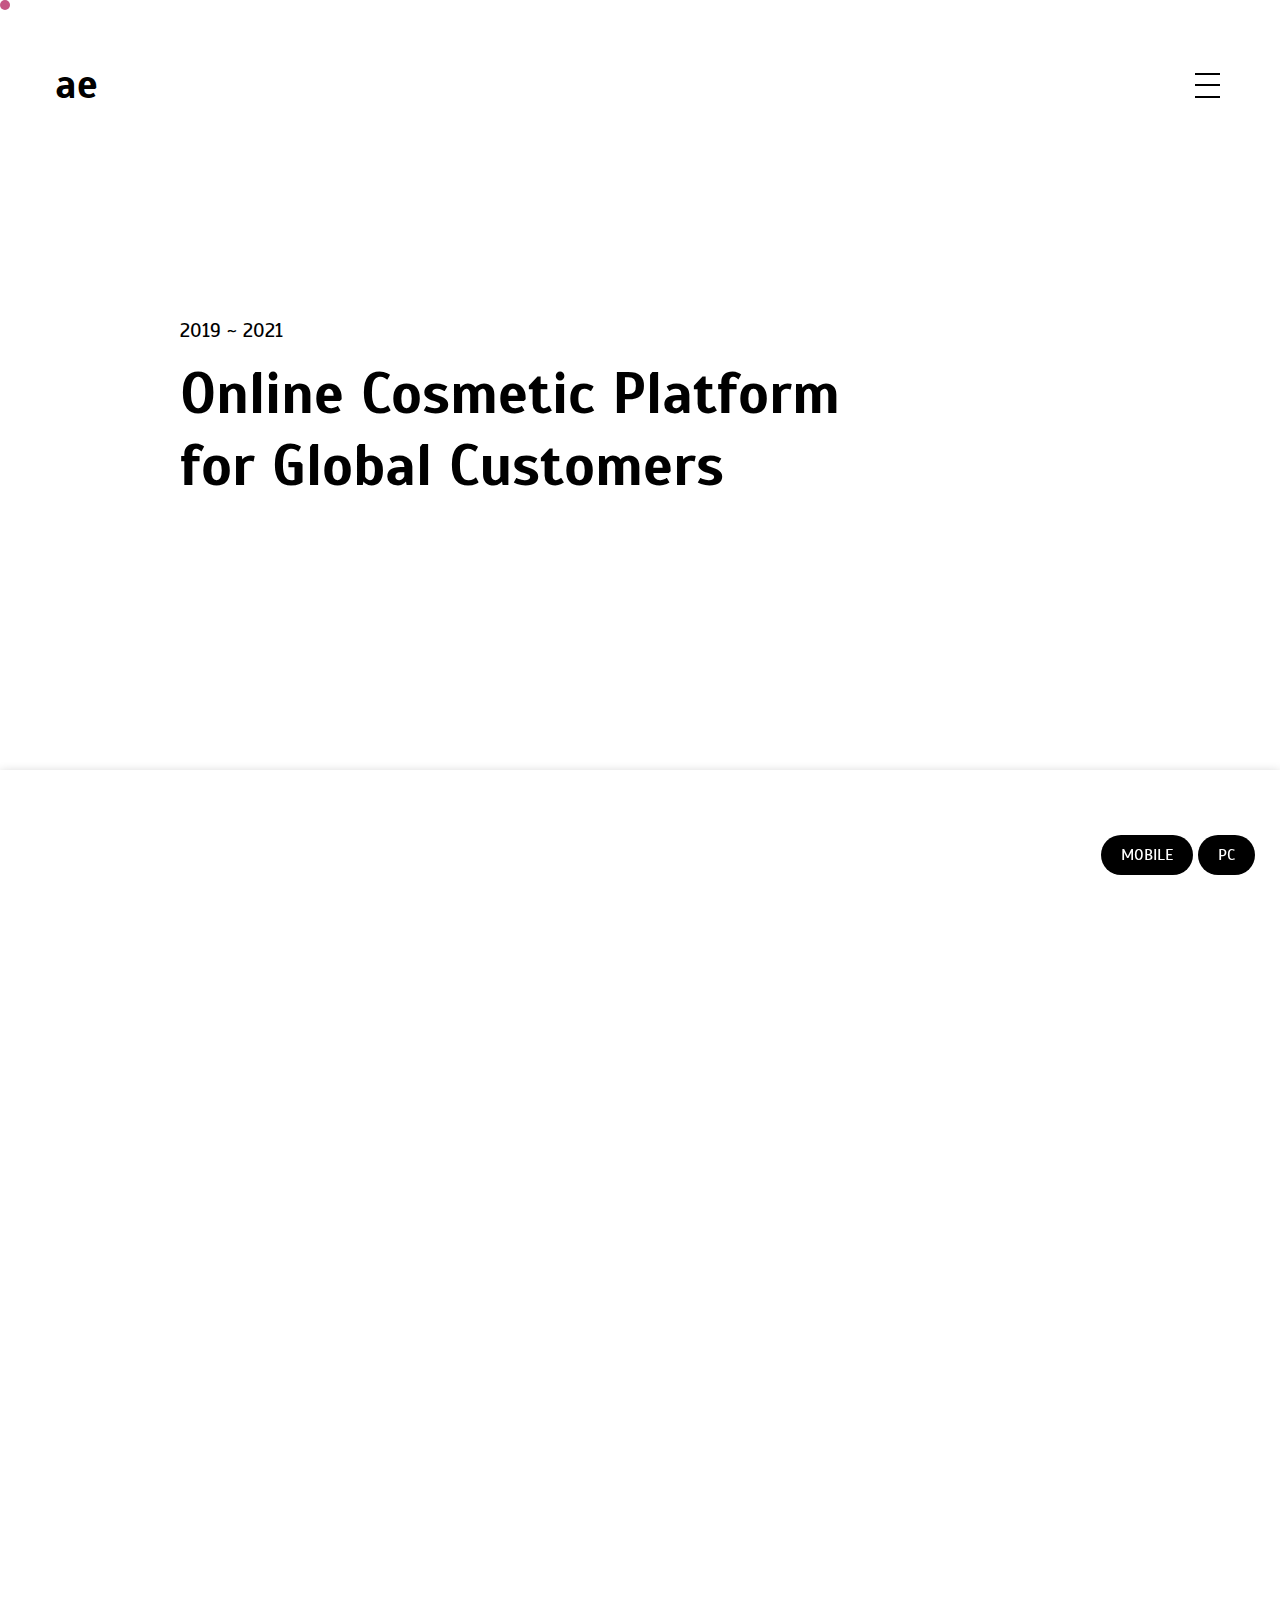
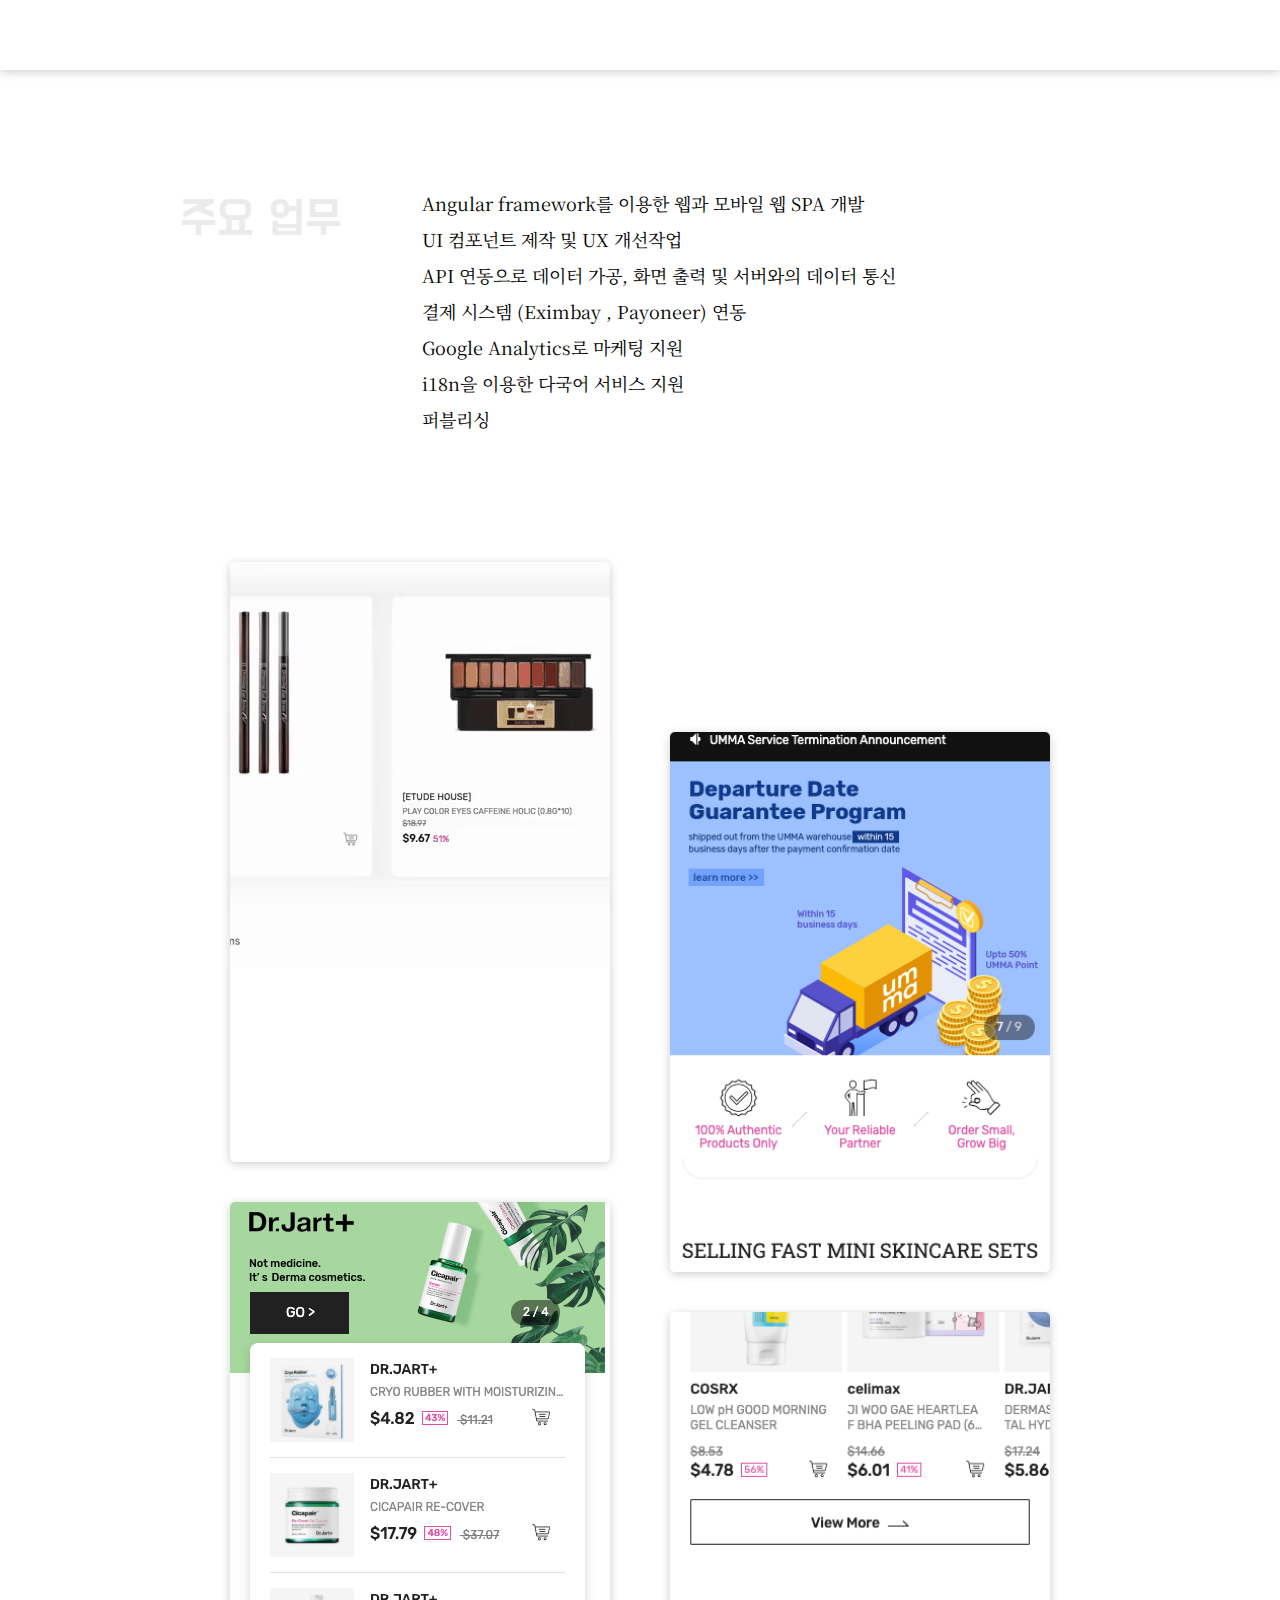
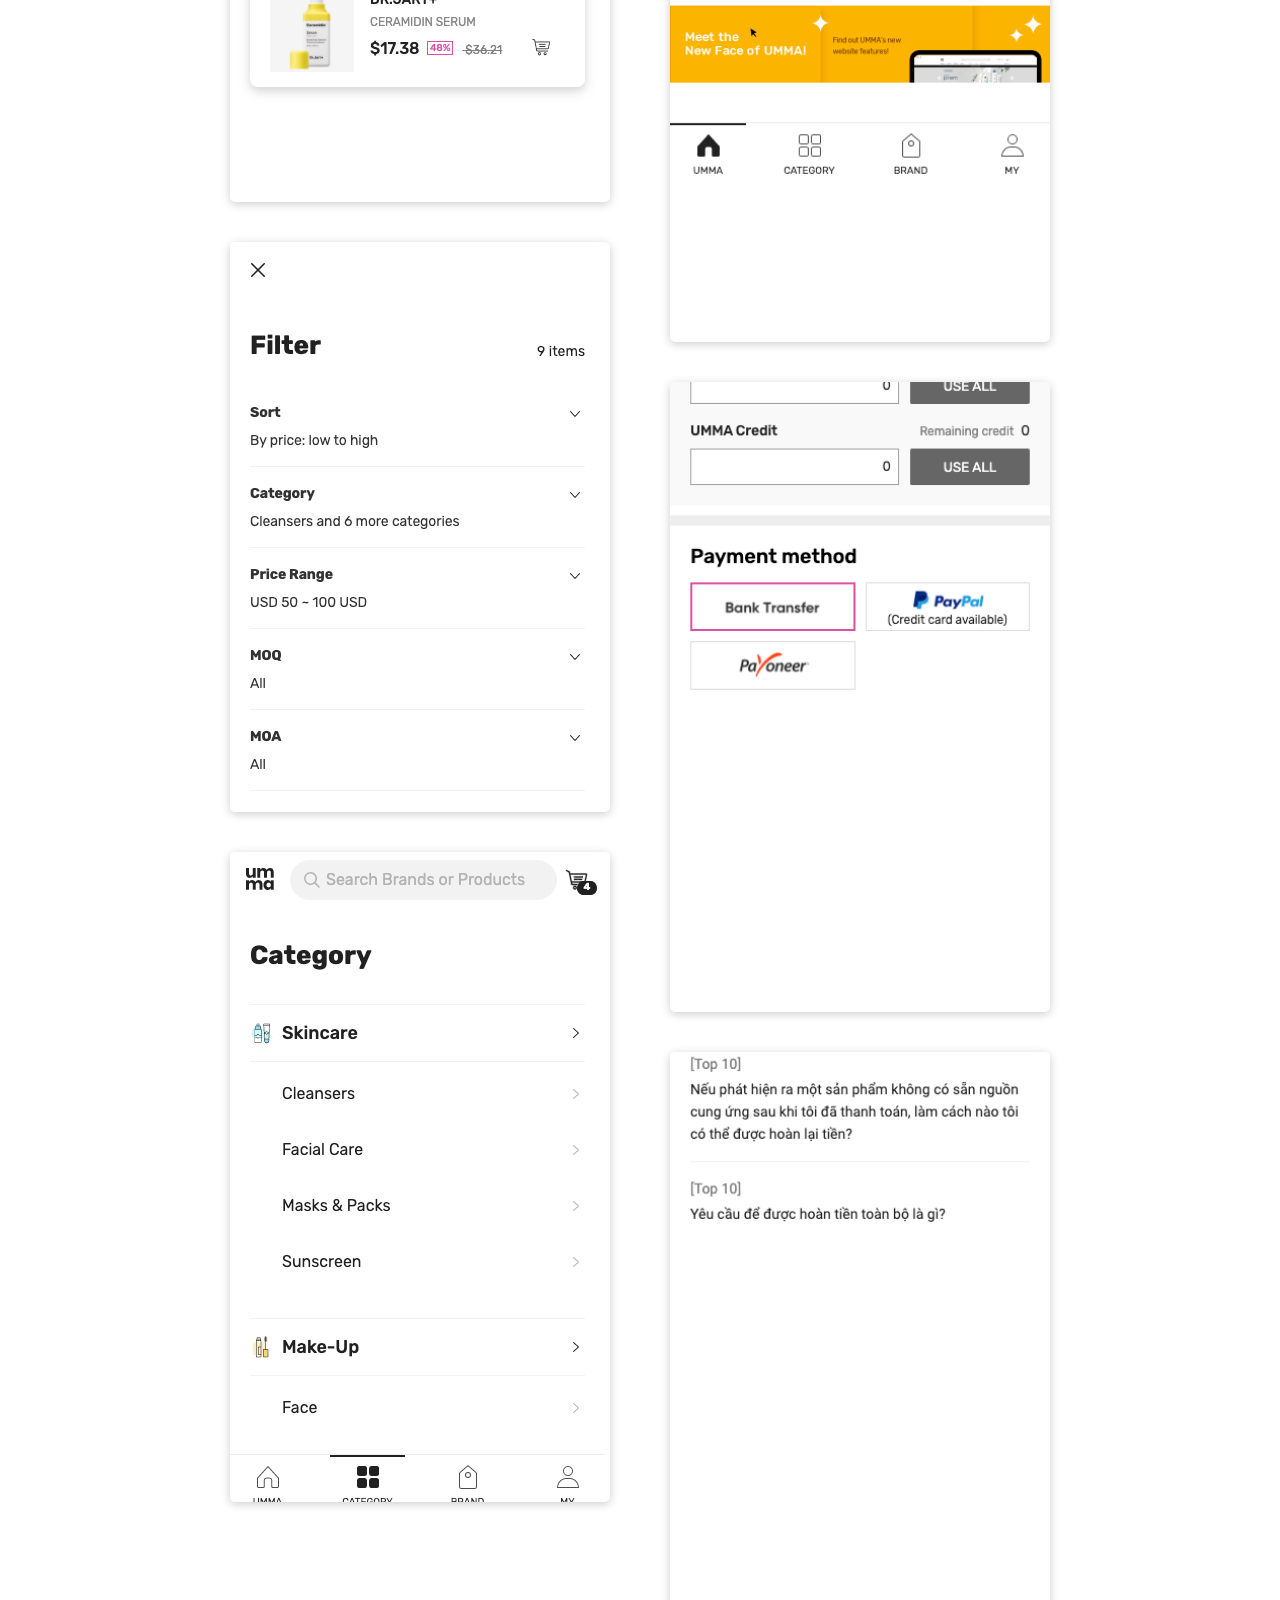
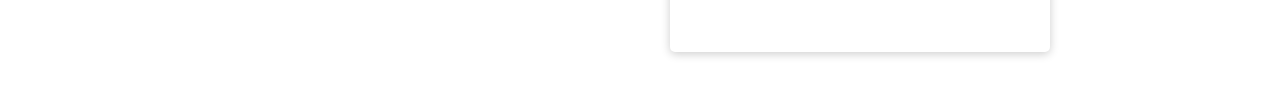
==== umma-mobile.html @ b37e3317 "pc/mobile" ====
<!DOCTYPE html>
<html lang="en">
<head>
    <meta charset="UTF-8">
    <meta name="viewport" content="width=device-width, initial-scale=1.0">
    <link rel="stylesheet" href="./css/style.css">
    <title>ae</title>
</head>
<body>
    <div class="container">
        <div class="dim"></div>
        <div class="header-top">
            <a href="./index.html" class="logo">ae</a>
            <div class="hamburger">
            <span></span>
            <span></span>
            <span></span>
            </div>
        </div>
        <div class="scroll-content">
            <header>
                <div class="title">
                    <span class="date">2019 ~ 2021</span>
                    <h1>
                        Online Cosmetic Platform
                        <br>for Global Customers
                    </h1>
                </div>
                <aside>
                 <div class="side-container">
                    <div class="side-left">
                        <div class="info">
                            <span>Info</span>
                            <a href="mailto:ehejrhc@gmail.com">
                             ehejrhc@gmail.com
                            </a>
                        </div>
                    </div>
                    <div class="side-right">
                        <div class="work-section">
                            <h2>Works</h2>
                                <svg xmlns="http://www.w3.org/2000/svg" viewBox="0 0 25 33.33" id="arrow-down-o">
                                    <path d="M12.5 30.2V0m11 17l-11 13.2L1.55 17" fill="none" stroke="currentColor" stroke-miterlimit="10"></path>
                                </svg>
                                <div class="work-list">
                                <a href="./umma-mobile.html" class="underline">UMMA Platform</a>
                                </div>
                       </div>
                       <!-- <div class="project-section">
                            <h2>Projects</h2>
                            <svg xmlns="http://www.w3.org/2000/svg" viewBox="0 0 25 33.33" id="arrow-down-o">
                                <path d="M12.5 30.2V0m11 17l-11 13.2L1.55 17" fill="none" stroke="currentColor" stroke-miterlimit="10"></path>
                            </svg>
                       </div>
                      <div class="work-list">
                        <a href="#none" class="underline">반응형 웹</a>
                     </div> -->
                    </div>
                 </div>
               </aside>
              </header>
              <section>
                <div class="main">
                    <div class="main-container">
                    </div>
                </div>
                <div class="explain">
                    <span class="sub-title">주요 업무</span>
                        <ul>
                            <li>
                                Angular framework를 이용한 웹과 모바일 웹 SPA 개발
                            </li>
                            <li>
                                UI 컴포넌트 제작 및 UX 개선작업
                            </li>
                            <li>
                                API 연동으로 데이터 가공, 화면 출력 및 서버와의 데이터 통신
                            </li>
                            <li>
                                결제 시스템 (Eximbay , Payoneer) 연동
                            </li>
                            <li>
                                Google Analytics로 마케팅 지원
                            </li>
                            <li>
                                i18n을 이용한 다국어 서비스 지원
                            </li>
                            <li>
                                퍼블리싱
                            </li>
                        </ul>                    
                </div>
              </section>
              <section>
                  <div class="cards-container">
                      <div class="cards">
                          <div class="cards-left">
                              <div class="card">
                                <img src="./images/videos/search.gif"></video>
                          
                              </div>
                                <div class="card">
                                    <img src="./images/mobile-home-brand.png" alt="">
                                    <div class="card-text"></div>
                                </div>
                                <div class="card">
                                        <img src="./images/filter.png" alt="">
                                        <div class="card-text"></div>
                                </div>
                                <div class="card">
                                    <img src="./images/mobile-category.png" alt="">
                                    <div class="card-text">
                                </div>
                            </div>
                          </div>
                          <div class="cards-right">
                                <div class="card">
                                    <img src="./images/mobile-home.png" alt="">
                                    <div class="card-text"></div>
                                </div>
                                <div class="card">
                                    <img src="./images/mobile-home-umma-pick.png" alt="">
                                    <div class="card-text">
                                    </div>
                                </div>
                                <div class="card">
                                    <img src="./images/mobile-checkout.png" alt="">
                                    <div class="card-text">
                                    </div>
                                </div>
                                <div class="card">
                                        <img src="./images/mobile-faq.png" alt="">
                                        <div class="card-text">
                                        </div>
                                    </div>
                              
                          </div>
                      </div>
                  </div>
              </section>
        </div>
        </div>
        <span class='dot'></span>
        <div class="keyword">
            <a type="button" href="./umma-mobile.html">MOBILE</a>
            <a type="button" href="./umma-pc.html">PC</a>
            </div>
        <script src='./index.js'></script>
        <script src='./scroll.js'></script>
</body>
</html>
---- css/style.css ----
@charset "UTF-8";
@import url("https://fonts.googleapis.com/css2?family=Scada&family=Do+Hyeon&family=Noto+Sans+KR:wght@300&family=Noto+Serif+KR:wght@200&family=Titan+One&display=swap");
body {
  padding: 0;
  margin: 0;
  height: 100vh;
  width: 100%;
  font-family: "Scada", sans-serif;
}

ul, p {
  margin: 0;
  padding: 0;
}

ul {
  list-style: none;
}

div {
  box-sizing: border-box;
}

a {
  color: black;
  text-decoration: none;
}

.dim {
  display: none;
  position: fixed;
  width: 100%;
  height: 100vh;
  background-color: rgba(238, 238, 238, 0.7);
  z-index: 1;
}

.container {
  width: 100%;
  height: 100%;
}
.container.active .dim {
  display: block;
}
.container header {
  display: flex;
  height: 80vh;
  align-items: center;
}

.header-top {
  display: flex;
  padding: 0 55px;
  align-items: center;
  justify-content: space-between;
  position: relative;
  top: 60px;
  width: 100%;
}
.header-top .logo {
  font-size: 40px;
  font-weight: bold;
  cursor: pointer;
}
.header-top .hamburger {
  width: 25px;
  height: 25px;
  position: fixed;
  right: 50px;
  margin: 10px;
  cursor: pointer;
  z-index: 3;
}
.header-top .hamburger span {
  position: absolute;
  box-sizing: border-box;
  border: 1px solid black;
  width: 100%;
  transition: 0.3s;
}
.header-top .hamburger span:nth-child(2) {
  top: 50%;
  transform: translateY(-50%);
}
.header-top .hamburger span:nth-child(3) {
  bottom: 0;
}
.header-top .hamburger.active span:nth-child(1) {
  transform: rotate(45deg) translate(8px, 8px);
}
.header-top .hamburger.active span:nth-child(2) {
  display: none;
}
.header-top .hamburger.active span:nth-child(3) {
  transform: rotate(-45deg) translate(8px, -8px);
}

/* index */
.welcome {
  padding: 50px;
  font-size: 50px;
  font-family: "Titan One", cursive;
}
.welcome span {
  font-size: 30px;
}

.title {
  width: 100%;
  padding: 0 180px;
}
.title h1 {
  margin: 0;
  font-size: 4.5vw;
  animation: title-ani 1.5s cubic-bezier(0.22, 0.61, 0.36, 1) both;
  transform-origin: bottom bottom;
}
.title .date {
  display: inline-block;
  font-size: 20px;
  margin-bottom: 15px;
}

@keyframes title-ani {
  0% {
    transform: rotateX(-90deg) translate3d(0, 70px, 0);
    opacity: 0;
  }
  100% {
    transform: rotateX(0deg) translate3d(0, 0, 0);
    opacity: 1;
  }
}
aside {
  position: fixed;
  top: 0;
  right: -100%;
  width: 500px;
  height: 100vh;
  background-color: #fff;
  transition: 0.5s ease-in-out;
  box-shadow: 0px 7px 15px rgba(0, 0, 0, 0.1);
  opacity: 0;
  visibility: hidden;
  z-index: 2;
}
aside.active {
  opacity: 1;
  right: 0;
  visibility: visible;
}

/* MOBILE MAIN */
.main {
  width: 100%;
  box-shadow: 0 2px 10px rgba(0, 0, 0, 0.2);
  overflow: hidden;
  height: 100vh;
}
.main .main-container {
  transform: translate3d(0, -250px, 0);
  background: url(../images/mobile-main.png) no-repeat;
  width: 100%;
  height: 100%;
  background-size: cover;
}
.main .main-container img:nth-child(1) {
  width: 100%;
}
.main .main-container img:nth-child(2) {
  position: absolute;
  top: 0%;
  left: 33%;
}
.main .main-container img:nth-child(3) {
  position: absolute;
  top: 0;
  left: 66%;
}
.main .main-container img:nth-child(4) {
  position: absolute;
  top: 60%;
  left: 6%;
}
.main .main-container img:nth-child(5) {
  position: absolute;
  top: 60%;
  left: 40%;
}
.main .main-container img:nth-child(6) {
  position: absolute;
  top: 60%;
  left: 73%;
}

/* PC MAIN */
.pc-main {
  width: 100%;
  height: 100%;
  text-align: center;
  box-shadow: 0 0px 2px rgba(0, 0, 0, 0.3);
}

.explain {
  width: 100%;
  height: 100%;
  display: flex;
  padding: 120px 180px;
  font-size: 18px;
  font-family: "Noto Serif KR", serif;
}
.explain .sub-title {
  font-family: "Do Hyeon", sans-serif;
  font-size: 48px;
  margin-right: 80px;
  color: #dddddd91;
}
.explain ul li {
  margin-bottom: 10px;
}
.explain p {
  width: 700px;
  line-height: 1.8em;
}

.cards-container .cards {
  display: flex;
  flex-direction: row;
  justify-content: space-around;
  width: 880px;
  margin: 0 auto;
  height: 100%;
}
.cards-container .card {
  border-radius: 5px;
  overflow: hidden;
  position: relative;
  box-shadow: 0 2px 10px rgba(0, 0, 0, 0.2);
}
.cards-container .cards-left .card {
  width: 380px;
  height: 600px;
  margin-bottom: 40px;
}
.cards-container .cards-left .card:nth-child(1) img {
  position: absolute;
  left: -80%;
  transform: translate3d(0, -150px, 0px);
}
.cards-container .cards-left .card:nth-child(2) img {
  position: absolute;
  transform: translate3d(0, -150px, 0px);
}
.cards-container .cards-left .card:nth-child(3) {
  position: relative;
  height: 570px;
}
.cards-container .cards-left .card:nth-child(4) {
  position: relative;
  height: 650px;
}
.cards-container .cards-right {
  margin-top: 170px;
}
.cards-container .cards-right .card {
  margin-bottom: 40px;
  overflow: hidden;
  position: relative;
  width: 380px;
  height: 600px;
  box-shadow: 0 2px 10px rgba(0, 0, 0, 0.2);
}
.cards-container .cards-right .card:nth-child(1) {
  height: 540px;
}
.cards-container .cards-right .card:nth-child(1) img {
  width: 100%;
  position: absolute;
  transform: translate3d(0, -70px, 0px);
}
.cards-container .cards-right .card:nth-child(2) {
  height: 630px;
}
.cards-container .cards-right .card:nth-child(2) img {
  position: absolute;
  transform: translate3d(0, -150px, 0px);
  width: 100%;
  top: -8%;
}
.cards-container .cards-right .card:nth-child(3) {
  height: 630px;
}
.cards-container .cards-right .card:nth-child(3) img {
  position: absolute;
  transform: translate3d(0, -350px, 0px);
  width: 100%;
}
.cards-container .cards-right .card:nth-child(4) img {
  transform: translate3d(0, -500px, 0px);
  width: 100%;
}

.side-container {
  height: 100%;
  width: 100%;
  display: flex;
  align-items: flex-end;
  padding: 80px 0;
}

.side-left {
  margin: 0 auto;
  width: 150px;
  color: #6f6f6f;
}
.side-left a {
  display: block;
  color: #6f6f6f;
  padding: 18px 0;
  font-size: 16px;
}

.side-right {
  margin: 0 auto;
  height: 80%;
}
.side-right h2 {
  display: inline-block;
  font-size: 45px;
}
.side-right svg {
  width: 15px;
  height: 18px;
}

.work-section {
  margin-bottom: 40px;
}

.work-list {
  text-align: end;
}

.dot {
  position: fixed;
  top: 0;
  left: 0;
  display: inline-block;
  width: 10px;
  height: 10px;
  border-radius: 50%;
  background-color: #c55684;
  z-index: 2;
  pointer-events: none;
  transition: 0.3s;
}

.keyword {
  position: fixed;
  bottom: 25px;
  right: 25px;
  z-index: 1;
}
.keyword a {
  display: inline-block;
  outline: none;
  padding: 10px 20px;
  border-radius: 20px;
  background-color: #000000;
  color: #fff;
  cursor: pointer;
  transition: 0.3s;
}
.keyword a:hover {
  background: #d1d1d1;
}

/* 막대 트렌지션 */
.underline {
  background-position: 0 bottom, 0 bottom;
  transition: all 500ms cubic-bezier(0.23, 0.5, 0.32, 1);
  background-repeat: no-repeat;
  padding-bottom: 6px;
  background-image: linear-gradient(transparent calc(100% - 1px), #000000 1px), linear-gradient(transparent calc(100% - 1px), #CBCBCB 1px);
  background-size: 0% 6px, 100% 6px;
}
.underline:hover {
  background-size: 100% 6px, 100% 6px;
}

@media (max-width: 768px) {
  .dot {
    display: none;
  }

  .title {
    padding: 0 50px;
  }

  .container header {
    height: 60vh;
  }

  .title h1 {
    font-size: 7vw;
  }

  .header-top {
    padding: 0px 30px;
    top: 15px;
  }
  .header-top .logo {
    font-size: 38px;
  }

  .header-top .hamburger {
    right: 25px;
    margin: 10px;
  }

  aside {
    width: 260px;
  }

  .side-container {
    padding: 40px 24px;
    position: relative;
  }

  .work-section {
    position: absolute;
    top: 10%;
    right: 20px;
  }

  .main .main-container {
    background: url(../images/mobile-mockup.png) no-repeat center center/cover;
  }

  .explain {
    display: inline-block;
    padding: 60px 40px;
    font-size: 18px;
  }
  .explain .sub-title {
    font-size: 39px;
    margin-right: 0;
  }
  .explain ul li {
    margin-bottom: 14px;
    list-style-type: "- ";
  }

  .cards-container {
    display: none;
  }

  .welcome {
    padding: 50px;
    font-size: 40px;
  }

  .welcome span {
    font-size: 25px;
  }

  .keyword {
    display: none;
  }
}

/*# sourceMappingURL=style.css.map */
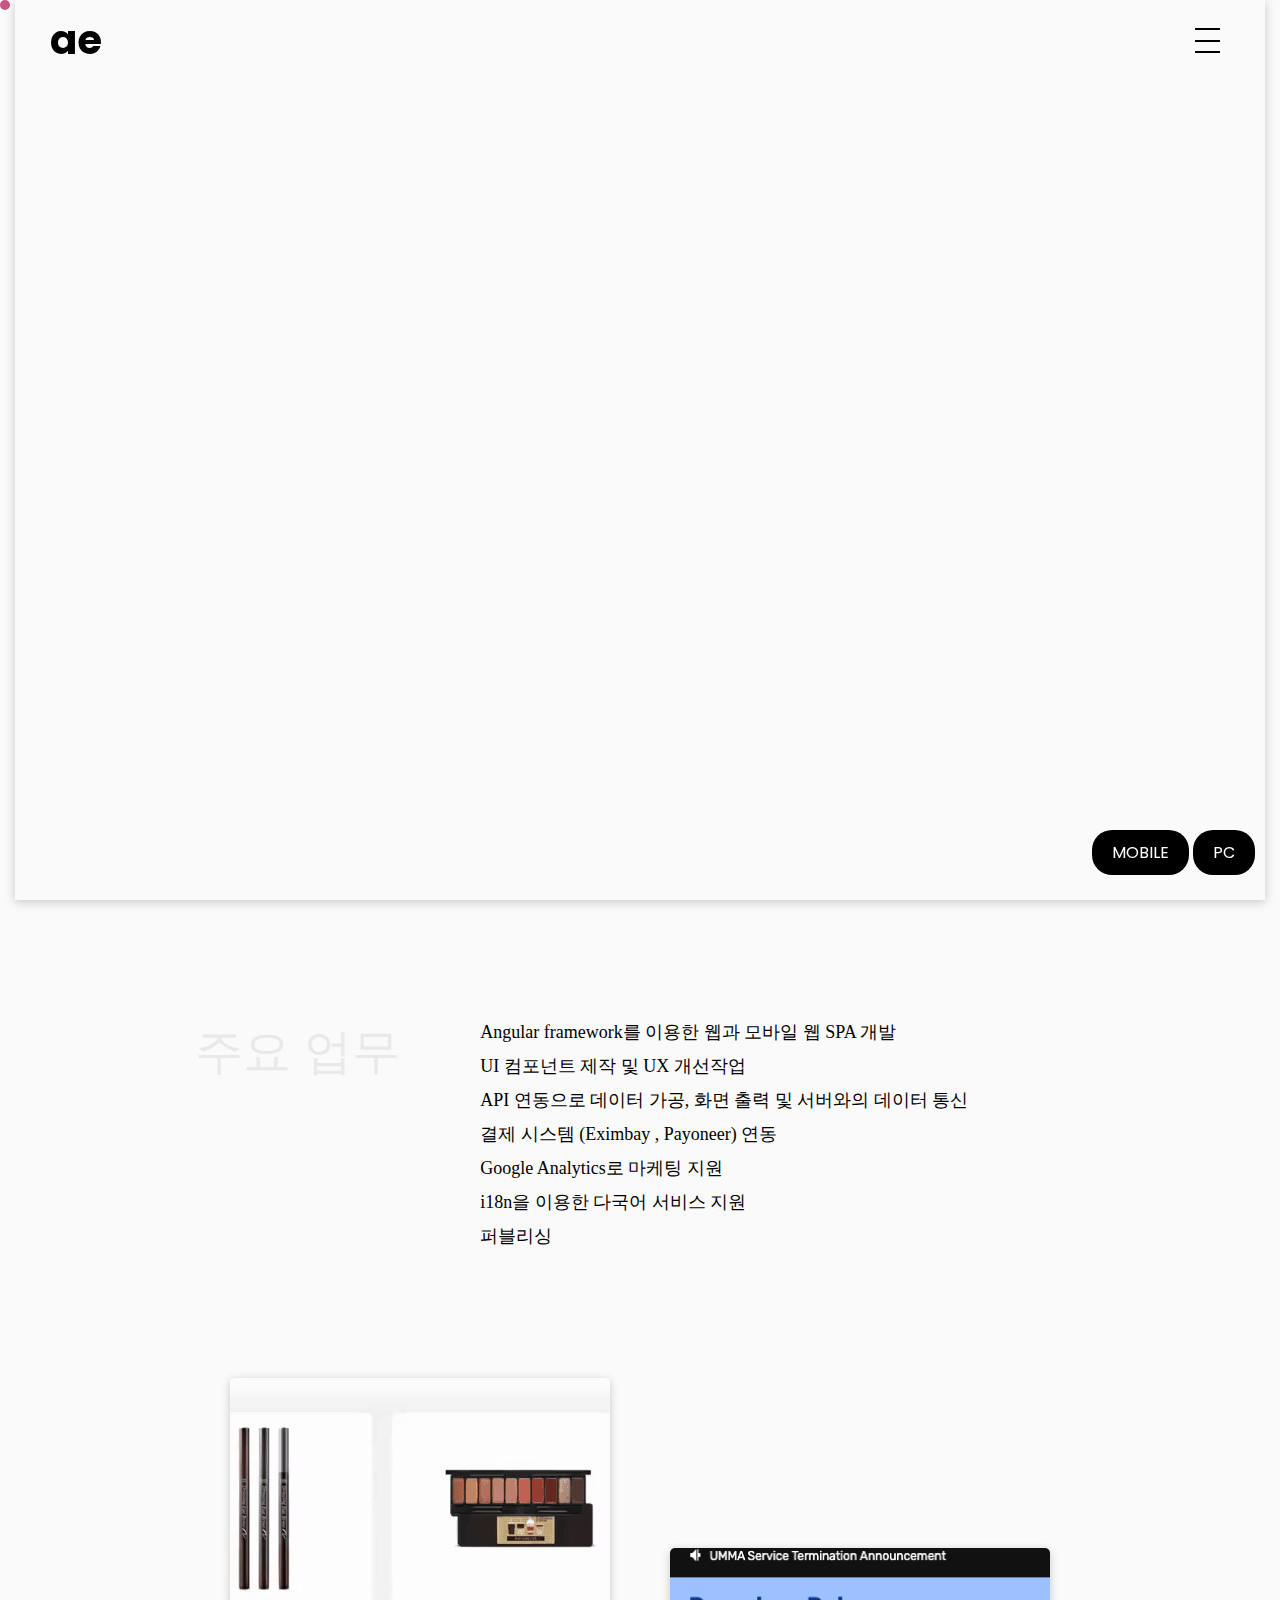
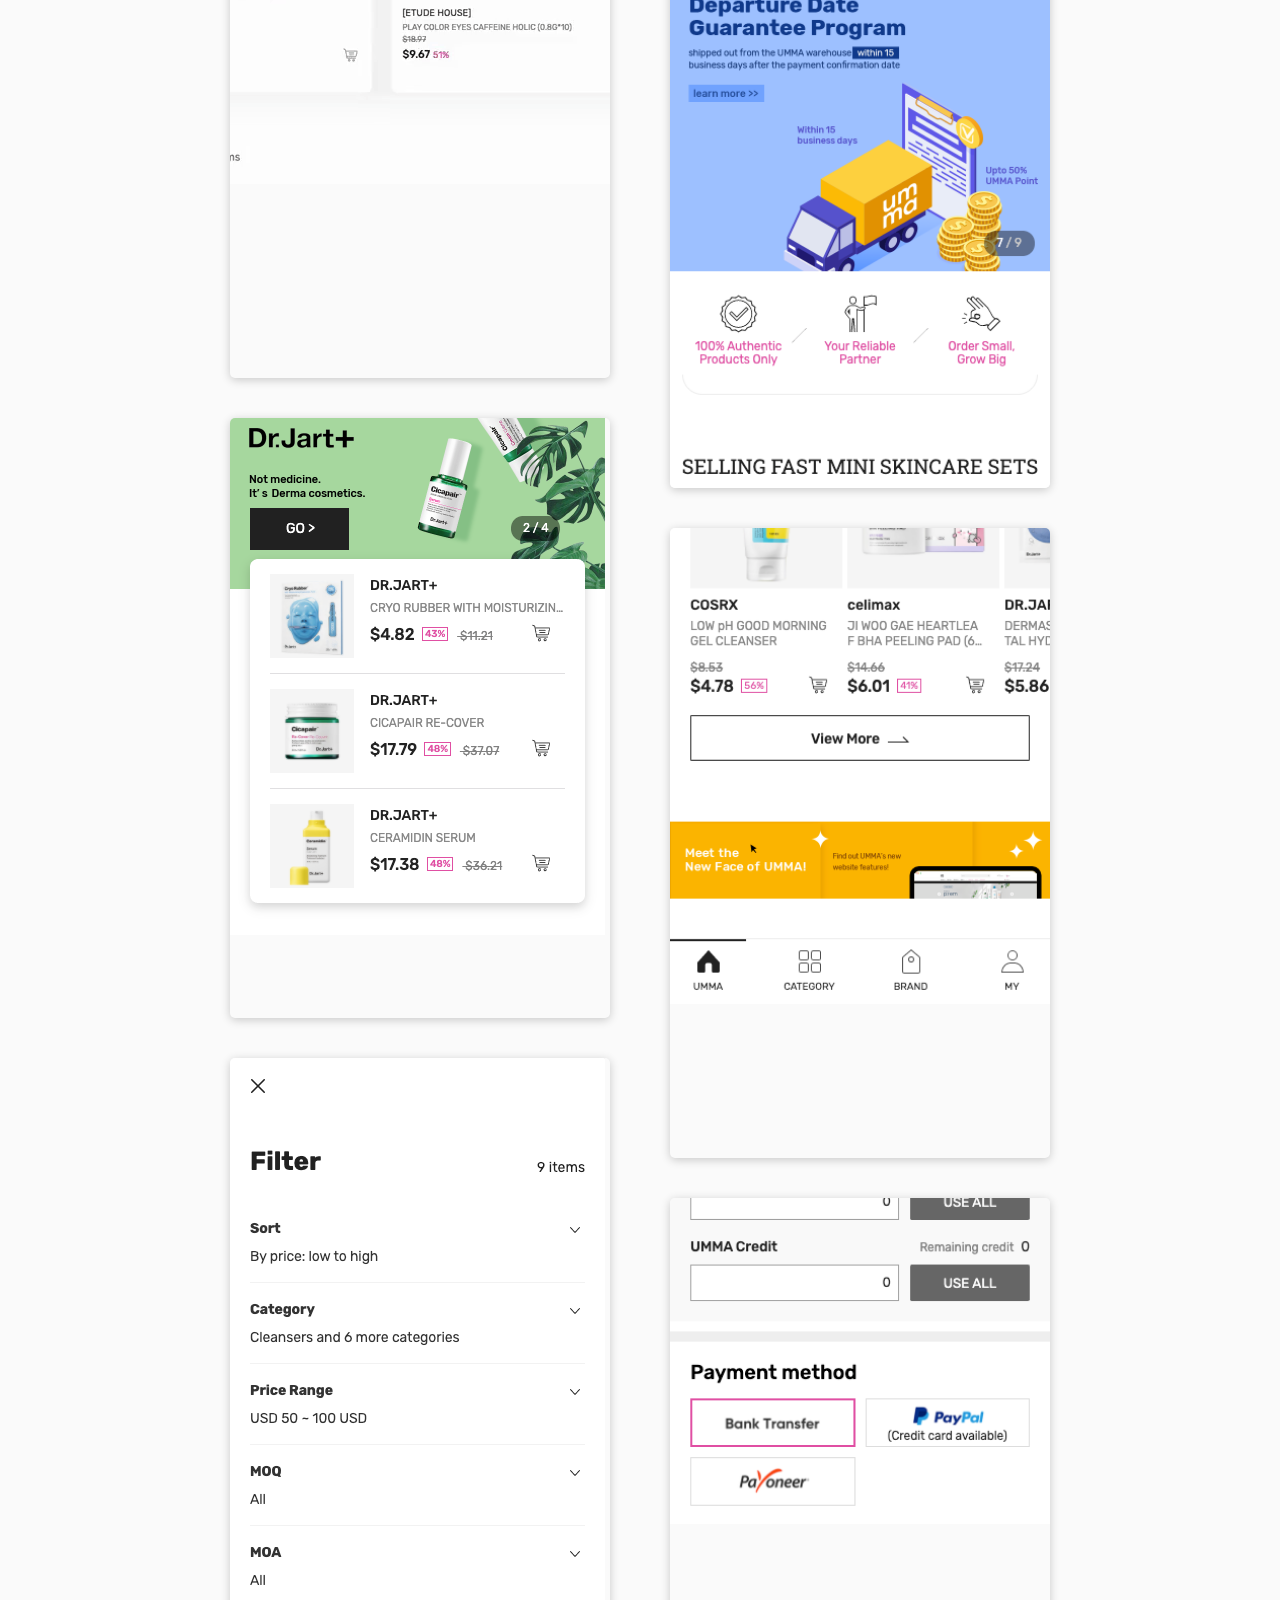
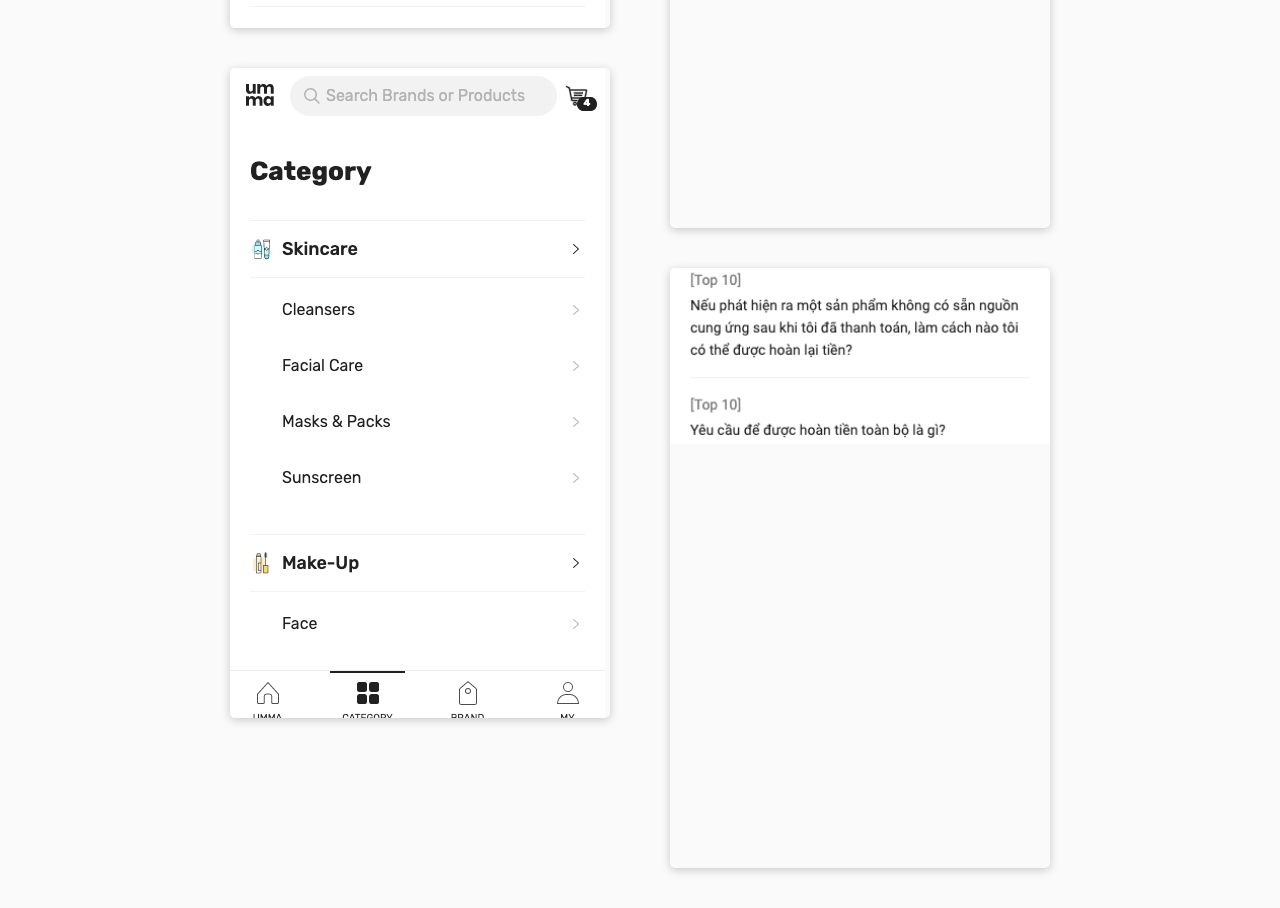
==== commit cffed2be: "최종수정" ====
--- a/umma-mobile.html
+++ b/umma-mobile.html
@@ -19,45 +19,44 @@
         </div>
         <div class="scroll-content">
             <header>
-                <div class="title">
-                    <span class="date">2019 ~ 2021</span>
-                    <h1>
-                        Online Cosmetic Platform
-                        <br>for Global Customers
-                    </h1>
-                </div>
                 <aside>
-                 <div class="side-container">
-                    <div class="side-left">
-                        <div class="info">
-                            <span>Info</span>
-                            <a href="mailto:ehejrhc@gmail.com">
-                             ehejrhc@gmail.com
-                            </a>
-                        </div>
+                    <div class="side-container">
+                       <div class="side-left">
+                           <div class="side-left-info">
+                               <span>Info</span>
+                               <a href="mailto:ehejrhc@gmail.com">
+                                ehejrhc@gmail.com
+                               </a>
+                           </div>
+                       </div>
+                       <div class="side-right">
+                           <div class="work-section">
+                               <h2>Works</h2>
+                                   <svg xmlns="http://www.w3.org/2000/svg" viewBox="0 0 25 33.33" id="arrow-down-o">
+                                       <path d="M12.5 30.2V0m11 17l-11 13.2L1.55 17" fill="none" stroke="currentColor" stroke-miterlimit="10"></path>
+                                   </svg>
+                                   <div class="work-list">
+                                   <a href="./umma-mobile.html" class="underline">UMMA Platform</a>
+                                   </div>
+                          </div>
+                          <div class="project-section">
+                               <h2>Projects</h2>
+                               <svg xmlns="http://www.w3.org/2000/svg" viewBox="0 0 25 33.33" id="arrow-down-o">
+                                   <path d="M12.5 30.2V0m11 17l-11 13.2L1.55 17" fill="none" stroke="currentColor" stroke-miterlimit="10"></path>
+                               </svg>
+                               <div class="work-list">
+                                 <a href="https://aejeong.github.io/pc-mobile-publishing/" target="_blank" class="underline">Resoponsive Web Publishing</a>
+                              </div>
+                              <div class="work-list">
+                                 <a href="https://aejeong.github.io/aejeong-lush/" target="_blank" class="underline">Web PC Publishing</a>
+                              </div>
+                              <div class="work-list">
+                                 <a href="https://aejeong.github.io/mobile-publishing/" target="_blank" class="underline">Web Mobile Publishing</a>
+                              </div>
+                          </div>
+                       </div>
                     </div>
-                    <div class="side-right">
-                        <div class="work-section">
-                            <h2>Works</h2>
-                                <svg xmlns="http://www.w3.org/2000/svg" viewBox="0 0 25 33.33" id="arrow-down-o">
-                                    <path d="M12.5 30.2V0m11 17l-11 13.2L1.55 17" fill="none" stroke="currentColor" stroke-miterlimit="10"></path>
-                                </svg>
-                                <div class="work-list">
-                                <a href="./umma-mobile.html" class="underline">UMMA Platform</a>
-                                </div>
-                       </div>
-                       <!-- <div class="project-section">
-                            <h2>Projects</h2>
-                            <svg xmlns="http://www.w3.org/2000/svg" viewBox="0 0 25 33.33" id="arrow-down-o">
-                                <path d="M12.5 30.2V0m11 17l-11 13.2L1.55 17" fill="none" stroke="currentColor" stroke-miterlimit="10"></path>
-                            </svg>
-                       </div>
-                      <div class="work-list">
-                        <a href="#none" class="underline">반응형 웹</a>
-                     </div> -->
-                    </div>
-                 </div>
-               </aside>
+                  </aside>
               </header>
               <section>
                 <div class="main">
--- a/css/style.css
+++ b/css/style.css
@@ -1,11 +1,15 @@
 @charset "UTF-8";
-@import url("https://fonts.googleapis.com/css2?family=Scada&family=Do+Hyeon&family=Noto+Sans+KR:wght@300&family=Noto+Serif+KR:wght@200&family=Titan+One&display=swap");
+@import url("https://fonts.googleapis.com/css2?family=Noto+Sans+KR:wght@300;400;500;700&family=Poppins:wght@300;400;500;600&family=Roboto:wght@500&display=swap");
+* {
+  font: inherit;
+}
+
 body {
   padding: 0;
   margin: 0;
-  height: 100vh;
-  width: 100%;
-  font-family: "Scada", sans-serif;
+  width: 100%;
+  font-family: "Poppins", "Noto Sans KR", sans-serif;
+  background: #fafafa;
 }
 
 ul, p {
@@ -26,6 +30,15 @@
   text-decoration: none;
 }
 
+.blind {
+  position: absolute;
+  width: 1px;
+  height: 1px;
+  margin: -1px;
+  overflow: hidden;
+  clip: rect(0, 0, 0, 0);
+}
+
 .dim {
   display: none;
   position: fixed;
@@ -36,40 +49,66 @@
 }
 
 .container {
-  width: 100%;
-  height: 100%;
+  width: 1250px;
+  margin: 0 auto;
 }
 .container.active .dim {
   display: block;
 }
 .container header {
   display: flex;
-  height: 80vh;
   align-items: center;
 }
 
+@keyframes movingCursor {
+  to {
+    transform: scale(1.5);
+  }
+}
 .header-top {
   display: flex;
   padding: 0 55px;
   align-items: center;
   justify-content: space-between;
   position: relative;
-  top: 60px;
-  width: 100%;
+  top: 20px;
+  width: 100%;
+}
+.header-top .cursor {
+  position: fixed;
+  right: 25px;
+  top: 30px;
+}
+.header-top .cursor:after {
+  position: absolute;
+  content: "";
+  top: 20px;
+  left: -10px;
+  width: 10px;
+  height: 10px;
+  background-color: #c91717;
+  border-radius: 50%;
+  transition: 0.3s;
+  animation: movingCursor 0.8s linear infinite both;
+  font-size: 14px;
 }
 .header-top .logo {
   font-size: 40px;
   font-weight: bold;
   cursor: pointer;
+  position: fixed;
+  left: 50px;
+  top: 10px;
 }
 .header-top .hamburger {
   width: 25px;
   height: 25px;
   position: fixed;
+  top: 18px;
   right: 50px;
   margin: 10px;
   cursor: pointer;
-  z-index: 3;
+  z-index: 5;
 }
 .header-top .hamburger span {
   position: absolute;
@@ -97,12 +136,177 @@
 
 /* index */
 .welcome {
+  padding: 100px 50px 50px;
+  font-size: 50px;
+  font-weight: 500;
+  color: #be2b81;
+}
+.welcome span {
+  display: block;
+  font-size: 18px;
+  color: #444343;
+}
+.welcome i {
+  font-family: "Roboto", sans-serif;
+}
+
+.info {
   padding: 50px;
-  font-size: 50px;
-  font-family: "Titan One", cursive;
-}
-.welcome span {
-  font-size: 30px;
+}
+.info h2 {
+  font-size: 20px;
+  font-weight: 700;
+  color: #be2b81;
+}
+.info .profile {
+  padding-bottom: 20px;
+}
+.info .profile ul li {
+  margin-bottom: 15px;
+}
+.info .profile ul li strong {
+  font-weight: 700;
+  margin-right: 15px;
+}
+.info .exprience .exprience-info p {
+  font-size: 18px;
+  font-weight: bold;
+}
+.info .exprience .exprience-info span {
+  font-size: 16px;
+  font-weight: lighter;
+}
+.info .exprience .exprience-info ul {
+  line-height: 1.8;
+  margin: 15px 0;
+}
+.info .exprience .skills ul li {
+  display: inline-block;
+  border-radius: 10px;
+  padding: 5px 10px;
+  color: #fff;
+  background-color: #be2b81;
+}
+.info .pj-preview {
+  margin-top: 50px;
+  width: 100%;
+}
+.info .pj-preview ul {
+  overflow: hidden;
+}
+.info .pj-preview ul li {
+  width: 33.33%;
+  float: left;
+  box-sizing: border-box;
+  padding-right: 8px;
+}
+.info .pj-preview ul li:nth-child(2) {
+  padding: 0 4px;
+}
+.info .pj-preview ul li:nth-child(3) {
+  padding-right: 0;
+  padding-left: 8px;
+}
+.info .pj-preview ul li:hover .img-wrap::before {
+  opacity: 1;
+}
+.info .pj-preview ul li:hover .img-wrap .link {
+  top: 50%;
+  opacity: 1;
+}
+.info .pj-preview ul li:hover img {
+  transform: scale(1.1);
+}
+.info .pj-preview ul a {
+  background: #fff;
+}
+.info .pj-preview ul a .img-wrap {
+  overflow: hidden;
+  position: relative;
+  padding-bottom: 60%;
+}
+.info .pj-preview ul a .img-wrap:before {
+  opacity: 0;
+  position: absolute;
+  content: "";
+  top: 0;
+  left: 0;
+  bottom: 0;
+  right: 0;
+  background: rgba(0, 0, 0, 0.3);
+  z-index: 2;
+  transition: 0.3s;
+}
+.info .pj-preview ul a .img-wrap .link {
+  transition: 0.3s;
+  width: 50px;
+  height: 50px;
+  position: absolute;
+  top: 60%;
+  left: 50%;
+  opacity: 0;
+  transform: translate(-50%, -50%);
+  border: 1px solid #fff;
+  z-index: 3;
+  border-radius: 50%;
+  text-align: center;
+  color: #fff;
+  line-height: 50px;
+  font-size: 18px;
+}
+.info .pj-preview ul a .txt-wrap {
+  padding: 20px 15px;
+  background: #fff;
+  font-size: 14px;
+}
+.info .pj-preview ul a .txt-wrap strong {
+  font-weight: 500;
+  padding-bottom: 10px;
+  display: inline-block;
+}
+.info .pj-preview ul a .txt-wrap .date-wrap {
+  font-weight: 300;
+  overflow: hidden;
+}
+.info .pj-preview ul a .txt-wrap .date-wrap .tit {
+  float: left;
+}
+.info .pj-preview ul a .txt-wrap .date-wrap .date {
+  float: right;
+}
+.info .pj-preview ul a .txt-wrap .skill-wrap {
+  overflow: hidden;
+  font-size: 10px;
+  padding-top: 10px;
+}
+.info .pj-preview ul a .txt-wrap .skill-wrap span {
+  border-radius: 15px;
+  display: inline-block;
+  vertical-align: top;
+  padding: 1px 8px;
+  background: #ccc;
+  float: left;
+  margin-right: 10px;
+}
+.info .pj-preview ul a img {
+  position: absolute;
+  object-fit: cover;
+  width: 100%;
+  height: 100%;
+  top: 0;
+  left: 0;
+  transition: 0.3s;
+}
+.info .my-skills {
+  margin-top: 50px;
+}
+.info .my-skills ul li span {
+  display: inline-block;
+  background-color: #e6e6e6;
+  color: #545454;
+  border-radius: 10px;
+  padding: 5px 8px;
+  margin: 10px 0;
 }
 
 .title {
@@ -142,7 +346,7 @@
   box-shadow: 0px 7px 15px rgba(0, 0, 0, 0.1);
   opacity: 0;
   visibility: hidden;
-  z-index: 2;
+  z-index: 4;
 }
 aside.active {
   opacity: 1;
@@ -336,9 +540,17 @@
 .work-section {
   margin-bottom: 40px;
 }
+.work-section h2 {
+  color: #be2b81;
+}
+
+.project-section h2 {
+  color: #be2b81;
+}
 
 .work-list {
   text-align: end;
+  margin-bottom: 30px;
 }
 
 .dot {
@@ -388,17 +600,45 @@
   background-size: 100% 6px, 100% 6px;
 }
 
+footer .copy {
+  text-align: center;
+  padding: 50px 0;
+  font-size: 12px;
+}
+
+@media (max-width: 1250px) {
+  .container {
+    width: 100%;
+  }
+}
+@media (max-width: 1024px) {
+  .info .pj-preview ul li {
+    margin-bottom: 16px;
+    width: 50%;
+  }
+  .info .pj-preview ul li:nth-child(2) {
+    padding-left: 8px;
+    padding-right: 0;
+  }
+  .info .pj-preview ul li:nth-child(3) {
+    padding-left: 0;
+    padding-right: 8px;
+  }
+}
 @media (max-width: 768px) {
+  .info .pj-preview ul li {
+    width: 100%;
+    padding: 0;
+  }
+  .info .pj-preview ul li:nth-child(2) {
+    padding: 0;
+  }
   .dot {
     display: none;
   }
 
   .title {
     padding: 0 50px;
-  }
-
-  .container header {
-    height: 60vh;
   }
 
   .title h1 {
@@ -411,6 +651,14 @@
   }
   .header-top .logo {
     font-size: 38px;
+  }
+  .header-top .cursor {
+    right: 0;
+    top: 23px;
+  }
+
+  .info .exprience .skills ul li {
+    margin-top: 10px;
   }
 
   .header-top .hamburger {
@@ -461,12 +709,37 @@
   }
 
   .welcome span {
-    font-size: 25px;
+    font-size: 18px;
   }
 
   .keyword {
     display: none;
   }
 }
+@media (max-width: 480px) {
+  .welcome {
+    padding: 35px;
+  }
+
+  .info {
+    width: 350px;
+    padding: 35px;
+  }
+
+  .side-right {
+    height: 380px;
+  }
+
+  aside {
+    width: 100%;
+    height: 100%;
+  }
+
+  .project-section {
+    position: absolute;
+    bottom: 20%;
+    right: 20px;
+  }
+}
 
 /*# sourceMappingURL=style.css.map */
